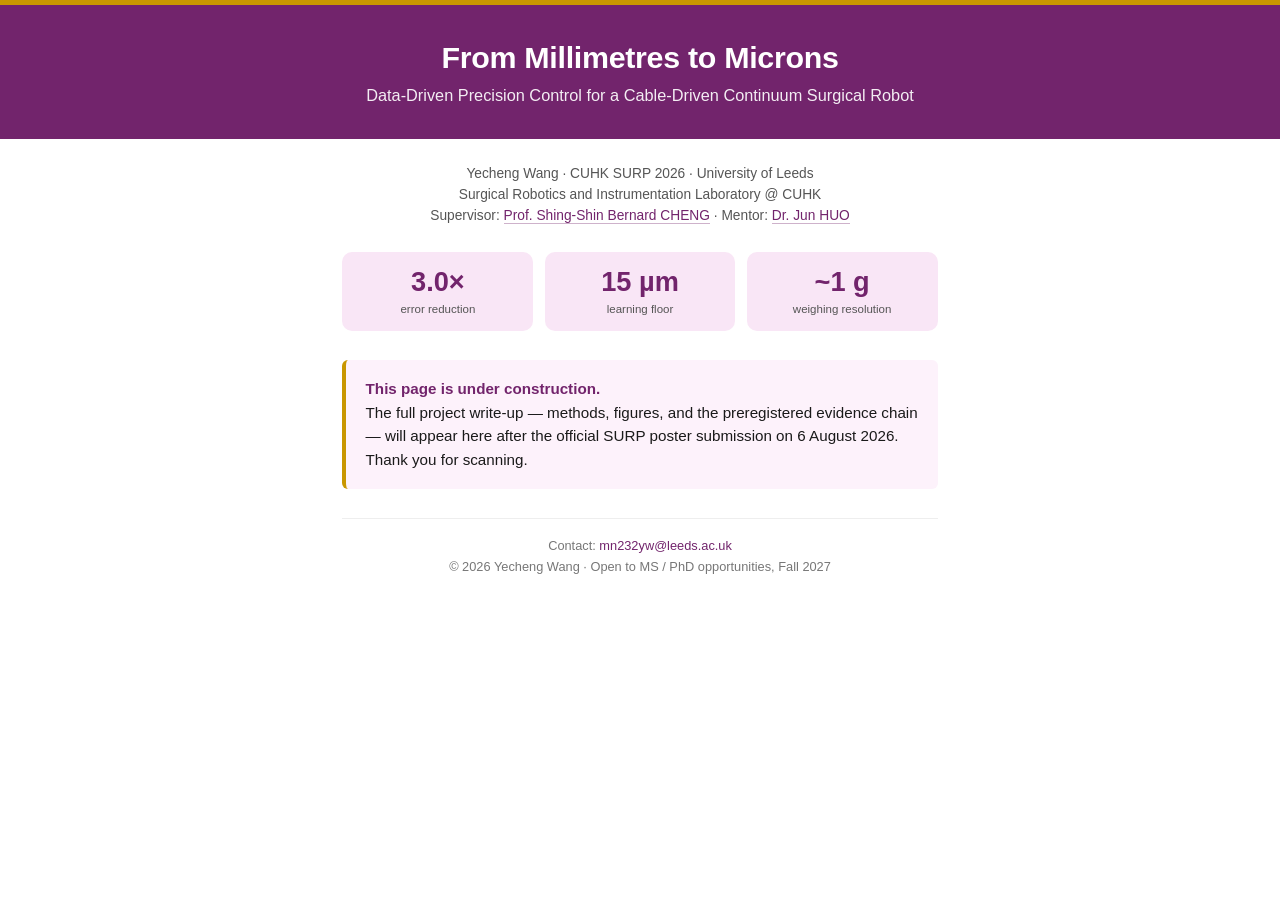
==== cuhk-surp-2026/index.html @ 25a12fd5 "Add CUHK SURP 2026 project page placeholder (QR landing, under construction) Co-Authored-By: Claude " ====
<!DOCTYPE html>
<html lang="en">
<head>
<meta charset="utf-8">
<meta name="viewport" content="width=device-width, initial-scale=1">
<meta name="robots" content="noindex">
<title>From Millimetres to Microns — CUHK SURP 2026</title>
<style>
  /* Brand: CUHK 255C purple + 117C gold (institutional layer only), Helvetica Neue.
     Mobile-first: QR scanners arrive on phones. Self-contained, no external assets. */
  :root {
    --purple: #72246C;
    --gold: #C99700;
    --card: #F9E6F6;
    --wash: #FDF2FB;
    --ink: #1A1A1A;
  }
  * { margin: 0; padding: 0; box-sizing: border-box; }
  body {
    font-family: "Helvetica Neue", Helvetica, Arial, sans-serif;
    color: var(--ink);
    background: #fff;
    -webkit-font-smoothing: antialiased;
  }
  .banner {
    background: var(--purple);
    border-top: 5px solid var(--gold);
    color: #fff;
    padding: 2.2rem 1.4rem 2rem;
    text-align: center;
  }
  .banner h1 { font-size: 1.9rem; font-weight: 700; letter-spacing: -0.01em; }
  .banner p.sub {
    font-weight: 300;
    font-size: 1.02rem;
    margin-top: 0.55rem;
    opacity: 0.92;
    line-height: 1.4;
  }
  main { max-width: 640px; margin: 0 auto; padding: 1.6rem 1.4rem 2.5rem; }
  .byline {
    text-align: center;
    font-size: 0.86rem;
    color: #555;
    line-height: 1.5;
    margin-bottom: 1.6rem;
  }
  .byline a {
    color: var(--purple);
    text-decoration: none;
    border-bottom: 1px solid rgba(114, 36, 108, 0.35);
  }
  .byline a:hover { border-bottom-color: var(--purple); }
  .stats {
    display: flex;
    gap: 0.7rem;
    justify-content: center;
    flex-wrap: wrap;
    margin-bottom: 1.8rem;
  }
  .stat {
    background: var(--card);
    border-radius: 10px;
    padding: 0.9rem 1.1rem;
    text-align: center;
    min-width: 30%;
    flex: 1 1 30%;
  }
  .stat .num { color: var(--purple); font-size: 1.7rem; font-weight: 700; }
  .stat .label { font-size: 0.72rem; color: #555; margin-top: 0.2rem; line-height: 1.3; }
  .notice {
    background: var(--wash);
    border-left: 4px solid var(--gold);
    border-radius: 6px;
    padding: 1.1rem 1.2rem;
    font-size: 0.95rem;
    line-height: 1.55;
    margin-bottom: 1.8rem;
  }
  .notice strong { color: var(--purple); }
  footer {
    text-align: center;
    font-size: 0.8rem;
    color: #777;
    line-height: 1.6;
    border-top: 1px solid #eee;
    padding-top: 1.1rem;
  }
  footer a { color: var(--purple); text-decoration: none; }
</style>
</head>
<body>
  <div class="banner">
    <h1>From Millimetres to Microns</h1>
    <p class="sub">Data-Driven Precision Control for a Cable-Driven Continuum Surgical Robot</p>
  </div>
  <main>
    <p class="byline">
      Yecheng Wang · CUHK SURP 2026 · University of Leeds<br>
      Surgical Robotics and Instrumentation Laboratory @ CUHK<br>
      Supervisor: <a href="https://www4.mae.cuhk.edu.hk/peoples/cheng-shing-shin/">Prof. Shing-Shin Bernard CHENG</a>
      · Mentor: <a href="https://fokkwan.github.io/huojun.github.io/">Dr. Jun HUO</a>
    </p>
    <div class="stats">
      <div class="stat"><div class="num">3.0&times;</div><div class="label">error reduction</div></div>
      <div class="stat"><div class="num">15 &micro;m</div><div class="label">learning floor</div></div>
      <div class="stat"><div class="num">~1 g</div><div class="label">weighing resolution</div></div>
    </div>
    <div class="notice">
      <strong>This page is under construction.</strong><br>
      The full project write-up — methods, figures, and the preregistered
      evidence chain — will appear here after the official SURP poster
      submission on 6 August 2026. Thank you for scanning.
    </div>
    <footer>
      Contact: <a href="mailto:mn232yw@leeds.ac.uk">mn232yw@leeds.ac.uk</a><br>
      &copy; 2026 Yecheng Wang · Open to MS / PhD opportunities, Fall 2027
    </footer>
  </main>
</body>
</html>
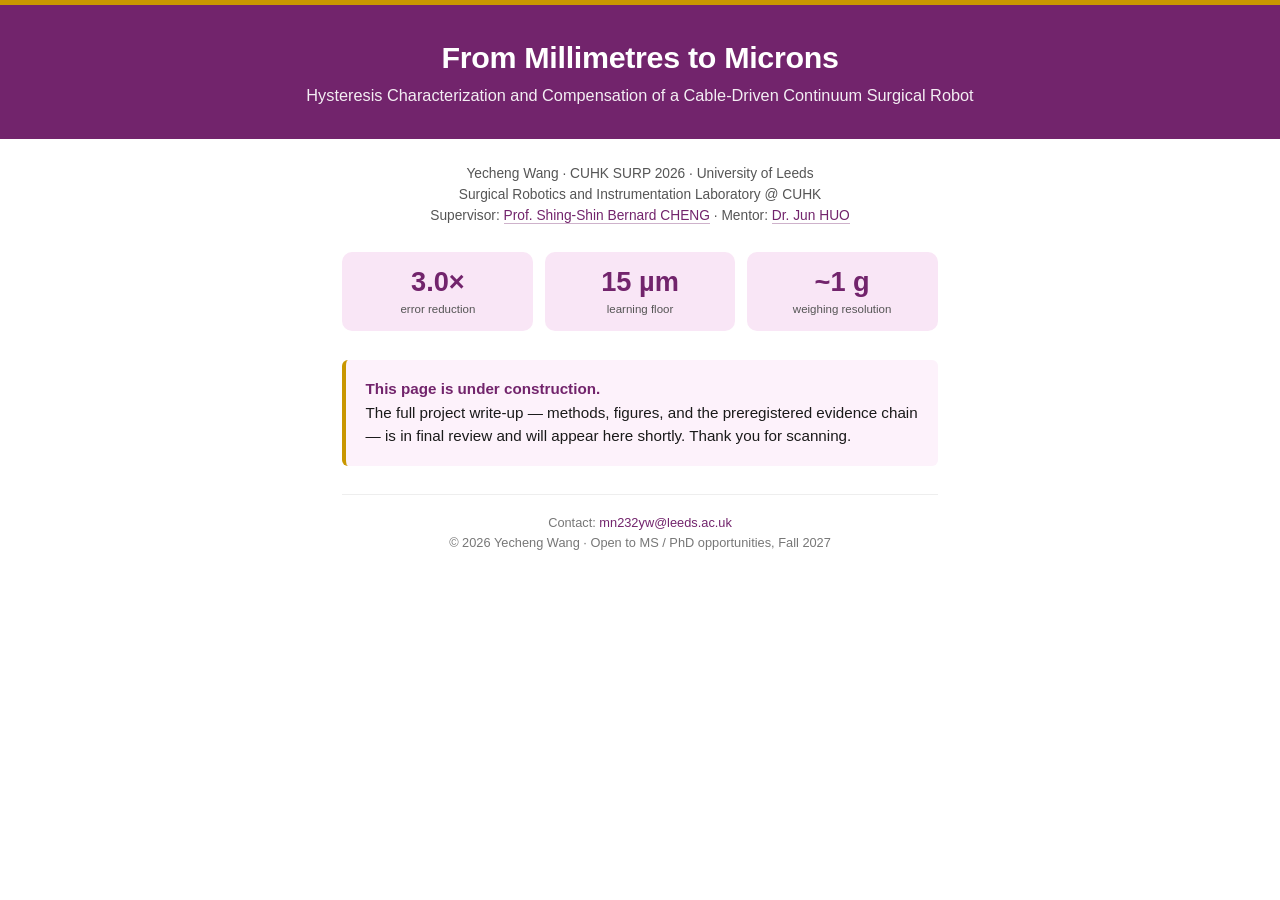
==== commit 47776a7d: "SURP placeholder: align subtitle with final poster title, remove stale date Co-Authored-By: Claude F" ====
--- a/cuhk-surp-2026/index.html
+++ b/cuhk-surp-2026/index.html
@@ -92,7 +92,7 @@
 <body>
   <div class="banner">
     <h1>From Millimetres to Microns</h1>
-    <p class="sub">Data-Driven Precision Control for a Cable-Driven Continuum Surgical Robot</p>
+    <p class="sub">Hysteresis Characterization and Compensation of a Cable-Driven Continuum Surgical Robot</p>
   </div>
   <main>
     <p class="byline">
@@ -109,8 +109,8 @@
     <div class="notice">
       <strong>This page is under construction.</strong><br>
       The full project write-up — methods, figures, and the preregistered
-      evidence chain — will appear here after the official SURP poster
-      submission on 6 August 2026. Thank you for scanning.
+      evidence chain — is in final review and will appear here shortly.
+      Thank you for scanning.
     </div>
     <footer>
       Contact: <a href="mailto:mn232yw@leeds.ac.uk">mn232yw@leeds.ac.uk</a><br>
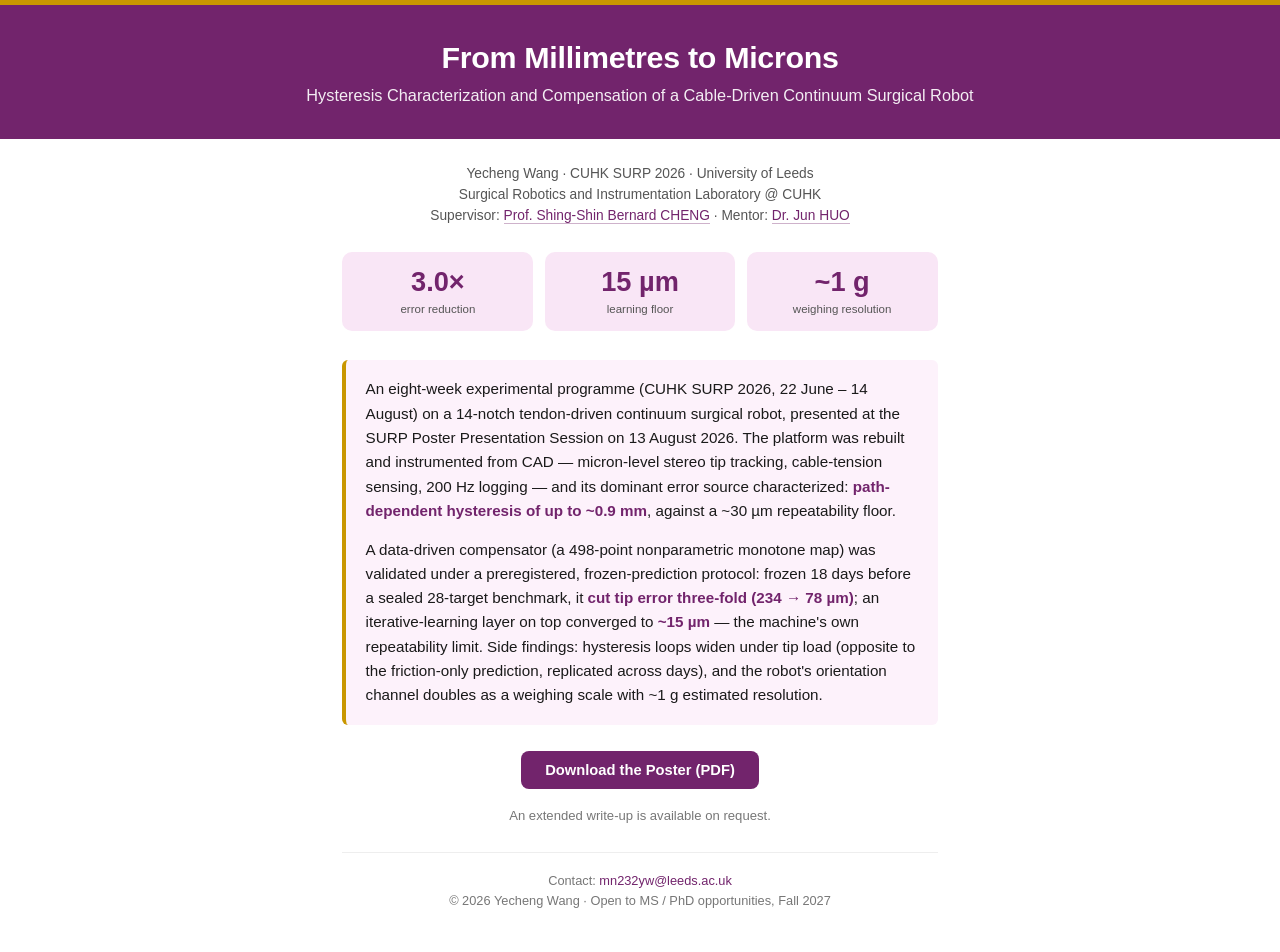
==== commit a1b71fa2: "SURP landing page: replace under-construction notice with project summary and poster download Write-" ====
--- a/cuhk-surp-2026/index.html
+++ b/cuhk-surp-2026/index.html
@@ -68,16 +68,35 @@
   }
   .stat .num { color: var(--purple); font-size: 1.7rem; font-weight: 700; }
   .stat .label { font-size: 0.72rem; color: #555; margin-top: 0.2rem; line-height: 1.3; }
-  .notice {
+  .summary {
     background: var(--wash);
     border-left: 4px solid var(--gold);
     border-radius: 6px;
     padding: 1.1rem 1.2rem;
     font-size: 0.95rem;
-    line-height: 1.55;
+    line-height: 1.6;
+    margin-bottom: 1.6rem;
+  }
+  .summary p + p { margin-top: 0.9rem; }
+  .summary strong { color: var(--purple); }
+  .poster-row { text-align: center; margin-bottom: 1.2rem; }
+  .poster-btn {
+    display: inline-block;
+    background: var(--purple);
+    color: #fff;
+    padding: 0.7rem 1.5rem;
+    border-radius: 8px;
+    text-decoration: none;
+    font-size: 0.92rem;
+    font-weight: 600;
+  }
+  .poster-btn:hover { opacity: 0.9; }
+  .request-note {
+    text-align: center;
+    font-size: 0.82rem;
+    color: #777;
     margin-bottom: 1.8rem;
   }
-  .notice strong { color: var(--purple); }
   footer {
     text-align: center;
     font-size: 0.8rem;
@@ -106,12 +125,26 @@
       <div class="stat"><div class="num">15 &micro;m</div><div class="label">learning floor</div></div>
       <div class="stat"><div class="num">~1 g</div><div class="label">weighing resolution</div></div>
     </div>
-    <div class="notice">
-      <strong>This page is under construction.</strong><br>
-      The full project write-up — methods, figures, and the preregistered
-      evidence chain — is in final review and will appear here shortly.
-      Thank you for scanning.
+    <div class="summary">
+      <p>An eight-week experimental programme (CUHK SURP 2026, 22 June – 14 August) on a
+      14-notch tendon-driven continuum surgical robot, presented at the SURP Poster
+      Presentation Session on 13 August 2026. The platform was rebuilt and instrumented
+      from CAD — micron-level stereo tip tracking, cable-tension sensing, 200&nbsp;Hz
+      logging — and its dominant error source characterized: <strong>path-dependent
+      hysteresis of up to ~0.9&nbsp;mm</strong>, against a ~30&nbsp;µm repeatability floor.</p>
+      <p>A data-driven compensator (a 498-point nonparametric monotone map) was validated
+      under a preregistered, frozen-prediction protocol: frozen 18 days before a sealed
+      28-target benchmark, it <strong>cut tip error three-fold (234 → 78&nbsp;µm)</strong>;
+      an iterative-learning layer on top converged to <strong>~15&nbsp;µm</strong> — the
+      machine's own repeatability limit. Side findings: hysteresis loops widen under tip
+      load (opposite to the friction-only prediction, replicated across days), and the
+      robot's orientation channel doubles as a weighing scale with ~1&nbsp;g estimated
+      resolution.</p>
     </div>
+    <p class="poster-row">
+      <a class="poster-btn" href="../assets/SURP2026_Poster_From_Millimetres_to_Microns.pdf">Download the Poster (PDF)</a>
+    </p>
+    <p class="request-note">An extended write-up is available on request.</p>
     <footer>
       Contact: <a href="mailto:mn232yw@leeds.ac.uk">mn232yw@leeds.ac.uk</a><br>
       &copy; 2026 Yecheng Wang · Open to MS / PhD opportunities, Fall 2027
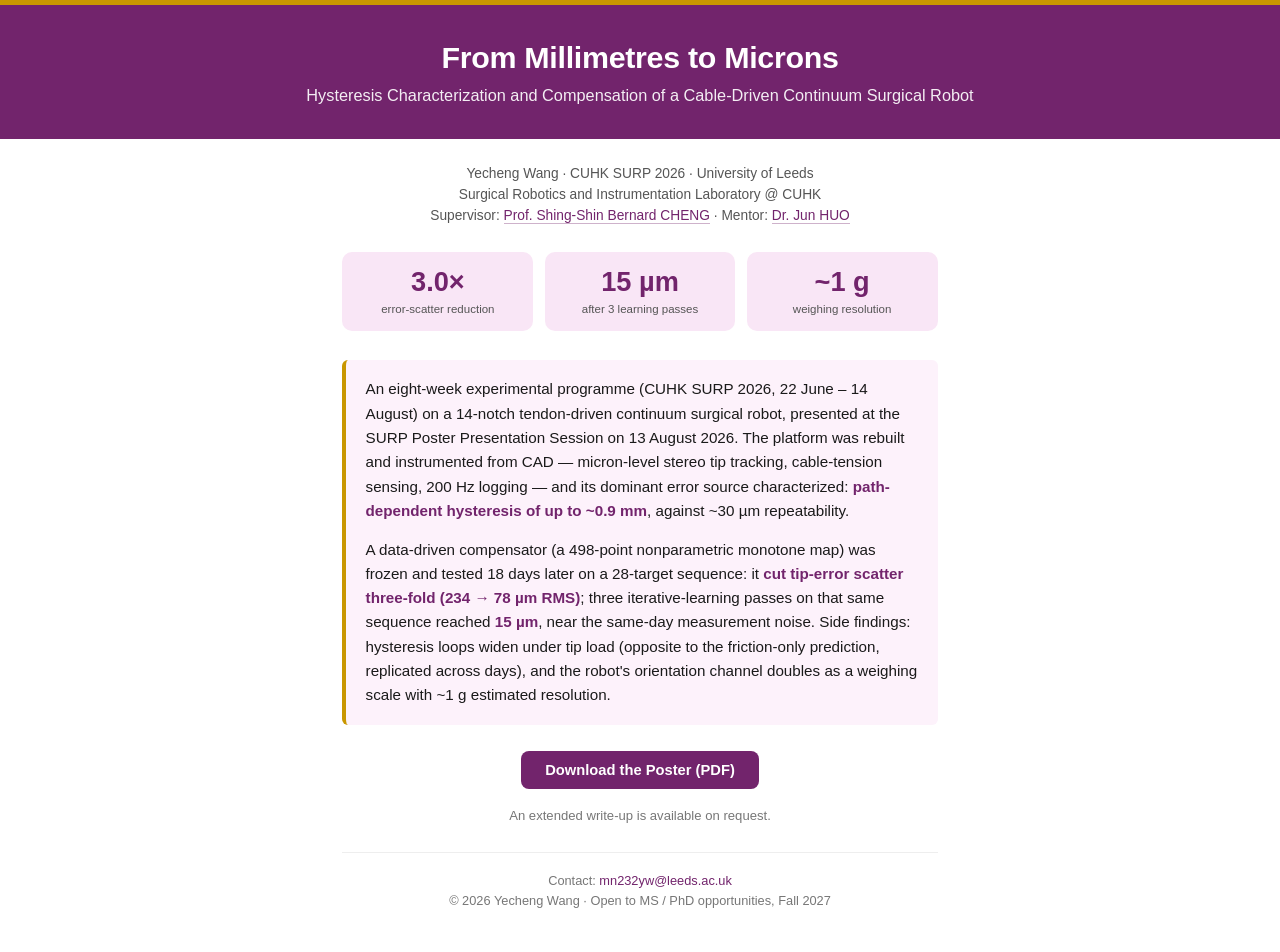
==== commit 4f461606: "index, cuhk-surp-2026: sync with November 2026 CV; replace CV PDF" ====
--- a/cuhk-surp-2026/index.html
+++ b/cuhk-surp-2026/index.html
@@ -121,8 +121,8 @@
       · Mentor: <a href="https://fokkwan.github.io/huojun.github.io/">Dr. Jun HUO</a>
     </p>
     <div class="stats">
-      <div class="stat"><div class="num">3.0&times;</div><div class="label">error reduction</div></div>
-      <div class="stat"><div class="num">15 &micro;m</div><div class="label">learning floor</div></div>
+      <div class="stat"><div class="num">3.0&times;</div><div class="label">error-scatter reduction</div></div>
+      <div class="stat"><div class="num">15 &micro;m</div><div class="label">after 3 learning passes</div></div>
       <div class="stat"><div class="num">~1 g</div><div class="label">weighing resolution</div></div>
     </div>
     <div class="summary">
@@ -131,18 +131,18 @@
       Presentation Session on 13 August 2026. The platform was rebuilt and instrumented
       from CAD — micron-level stereo tip tracking, cable-tension sensing, 200&nbsp;Hz
       logging — and its dominant error source characterized: <strong>path-dependent
-      hysteresis of up to ~0.9&nbsp;mm</strong>, against a ~30&nbsp;µm repeatability floor.</p>
-      <p>A data-driven compensator (a 498-point nonparametric monotone map) was validated
-      under a preregistered, frozen-prediction protocol: frozen 18 days before a sealed
-      28-target benchmark, it <strong>cut tip error three-fold (234 → 78&nbsp;µm)</strong>;
-      an iterative-learning layer on top converged to <strong>~15&nbsp;µm</strong> — the
-      machine's own repeatability limit. Side findings: hysteresis loops widen under tip
+      hysteresis of up to ~0.9&nbsp;mm</strong>, against ~30&nbsp;µm repeatability.</p>
+      <p>A data-driven compensator (a 498-point nonparametric monotone map) was frozen and
+      tested 18 days later on a 28-target sequence: it <strong>cut tip-error scatter
+      three-fold (234 → 78&nbsp;µm RMS)</strong>; three iterative-learning passes on that
+      same sequence reached <strong>15&nbsp;µm</strong>, near the same-day measurement
+      noise. Side findings: hysteresis loops widen under tip
       load (opposite to the friction-only prediction, replicated across days), and the
       robot's orientation channel doubles as a weighing scale with ~1&nbsp;g estimated
       resolution.</p>
     </div>
     <p class="poster-row">
-      <a class="poster-btn" href="../assets/SURP2026_Poster_From_Millimetres_to_Microns.pdf">Download the Poster (PDF)</a>
+      <a class="poster-btn" href="../assets/SURP2026/SURP2026_Poster_From_Millimetres_to_Microns.pdf">Download the Poster (PDF)</a>
     </p>
     <p class="request-note">An extended write-up is available on request.</p>
     <footer>
